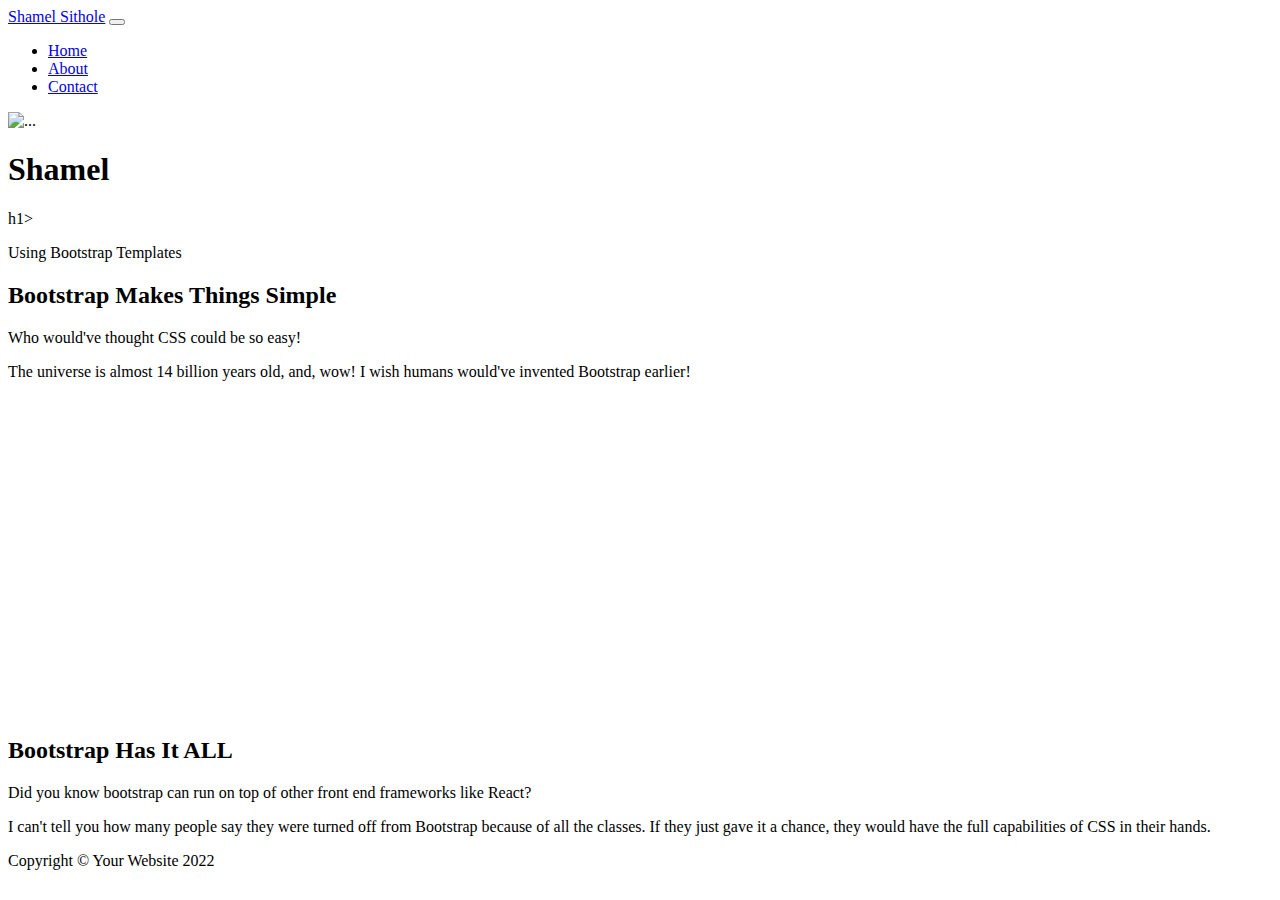
==== index.html @ 9f3e5111 "Added  name" ====
<!DOCTYPE html>
<html lang="en">
    <head>
        <meta charset="utf-8" />
        <meta name="viewport" content="width=device-width, initial-scale=1, shrink-to-fit=no" />
        <meta name="description" content="" />
        <meta name="author" content="" />
        <title>The Bootstrap Actvity</title>
        <!-- Favicon-->
        <link rel="icon" type="image/x-icon" href="assets/favicon.ico" />

        
        
    </head>
    <body>
        <!-- Responsive navbar-->
        <nav class="navbar navbar-expand-lg navbar-dark bg-dark">
            <div class="container">
                <a class="navbar-brand" href="#!">Shamel Sithole</a>
                <button class="navbar-toggler" type="button" data-bs-toggle="collapse" data-bs-target="#navbarSupportedContent" aria-controls="navbarSupportedContent" aria-expanded="false" aria-label="Toggle navigation"><span class="navbar-toggler-icon"></span></button>
                <div class="collapse navbar-collapse" id="navbarSupportedContent">
                    <ul class="navbar-nav ms-auto mb-2 mb-lg-0">
                        <li class="nav-item"><a class="nav-link active" aria-current="page" href="#!">Home</a></li>
                        <li class="nav-item"><a class="nav-link" href="#!">About</a></li>
                        <li class="nav-item"><a class="nav-link" href="#!">Contact</a></li>
                    </ul>
                </div>
            </div>
        </nav>
        <!-- Header - set the background image for the header in the line below-->
        <header class="py-1 bg-image-full" style="background-image: url('https://t4.ftcdn.net/jpg/03/61/82/93/360_F_361829357_WuN8yt1I8PEYSnx8P6IvfYLlRZZWW2ts.jpg')">
            <div class="text-center my-1">
                <img class="img-fluid rounded-circle mb-4" src="https://newmediarockstars.com/wp-content/uploads/2014/07/femcat.png" alt="..." />
                <h1 class="text-white fs-3 fw-bolder">Shamel</h1>h1>
                <p class="text-white-50 mb-0">Using Bootstrap Templates</p>
            </div>
        </header>
        <!-- Content section-->
        <section class="py-5">
            <div class="container my-5">
                <div class="row justify-content-center">
                    <div class="col-lg-6">
                        <h2>Bootstrap Makes Things Simple</h2>
                        <p class="lead">Who would've thought CSS could be so easy!</p>
                        <p class="mb-0">The universe is almost 14 billion years old, and, wow! I wish humans would've invented Bootstrap earlier! </p>
                    </div>
                </div>
            </div>
        </section>
        <!-- Image element - set the background image for the header in the line below-->
        <div class="py-1 bg-image-full" style="background-image: url('https://t4.ftcdn.net/jpg/03/61/82/93/360_F_361829336_GWe1wR8L92MnIKcCIyrwaZQp0rG36XJC.jpg')">
            <!-- Put anything you want here! The spacer below with inline CSS is just for demo purposes!-->
            <div style="height: 20rem"></div>
        </div>
        <!-- Content section-->
        <section class="py-5">
            <div class="container my-5">
                <div class="row justify-content-center">
                    <div class="col-lg-6">
                        <h2>Bootstrap Has It ALL</h2>
                        <p class="lead">Did you know bootstrap can run on top of other front end frameworks like React?</p>
                        <p class="mb-0">I can't tell you how many people say they were turned off from Bootstrap because of all the classes. If they just gave it a chance, they would have the full capabilities of CSS in their hands.</p>
                    </div>
                </div>
            </div>
        </section>
        <!-- Footer-->
        <footer class="py-5 bg-dark">
            <div class="container"><p class="m-0 text-center text-white">Copyright &copy; Your Website 2022</p></div>
        </footer>
    </body>
</html>
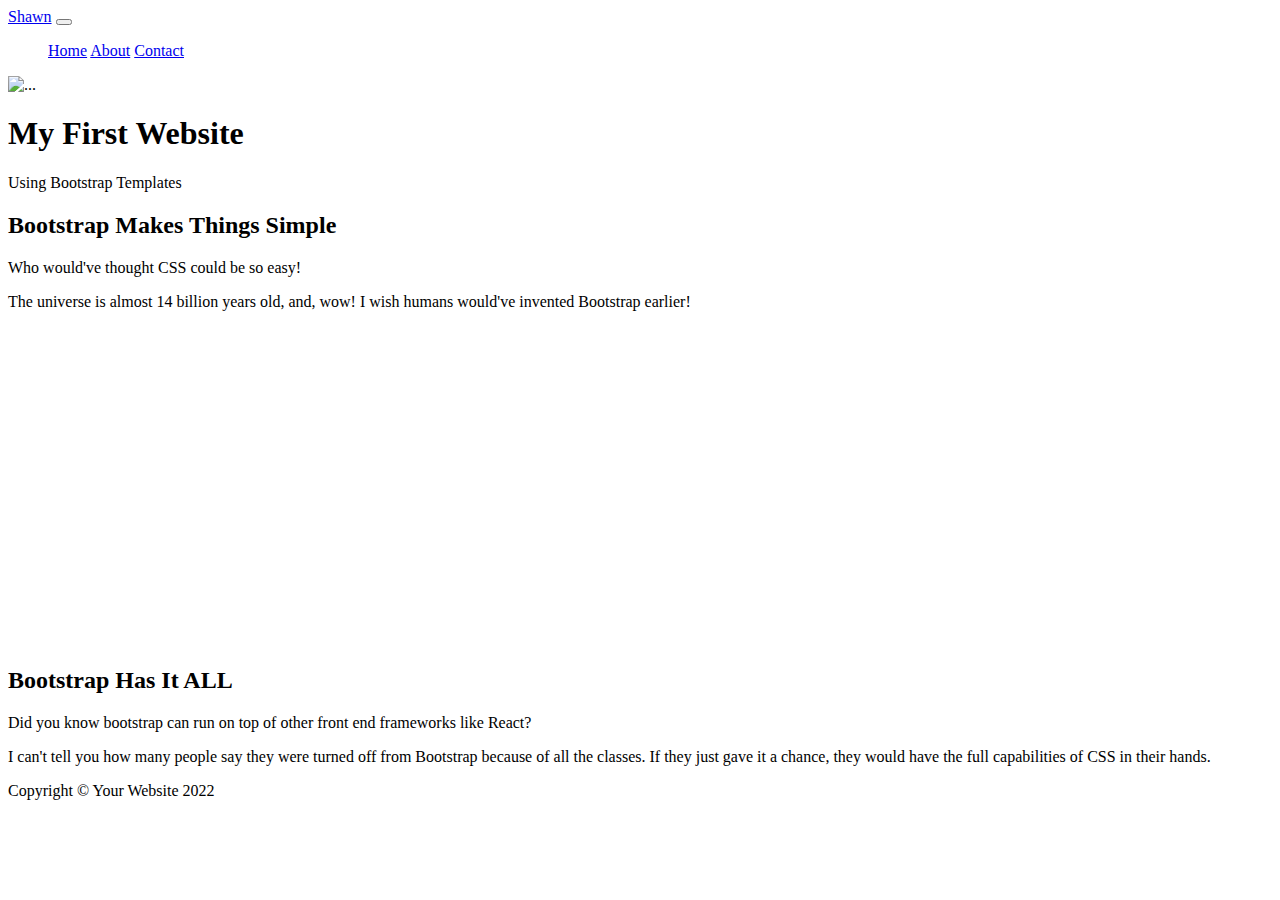
==== commit 0e9d044d: "Merge 7238126fb08ff7ac8e4a27621f8d7fddacebcd3e into 697f25ef3c11fe70eec004aa4b82893cf864a56f" ====
--- a/index.html
+++ b/index.html
@@ -5,10 +5,11 @@
         <meta name="viewport" content="width=device-width, initial-scale=1, shrink-to-fit=no" />
         <meta name="description" content="" />
         <meta name="author" content="" />
-        <title>The Bootstrap Actvity</title>
+        <title>A Bootstrap Website</title>
         <!-- Favicon-->
         <link rel="icon" type="image/x-icon" href="assets/favicon.ico" />
-
+        <link href="https://cdn.jsdelivr.net/npm/bootstrap@5.2.2/dist/css/bootstrap.min.css" rel="stylesheet" integrity="sha384-Zenh87qX5JnK2Jl0vWa8Ck2rdkQ2Bzep5IDxbcnCeuOxjzrPF/et3URy9Bv1WTRi" crossorigin="anonymous">
+  </head>
         
         
     </head>
@@ -16,13 +17,13 @@
         <!-- Responsive navbar-->
         <nav class="navbar navbar-expand-lg navbar-dark bg-dark">
             <div class="container">
-                <a class="navbar-brand" href="#!">Shamel Sithole</a>
+                <a class="navbar-brand" href="#!">Shawn</a>
                 <button class="navbar-toggler" type="button" data-bs-toggle="collapse" data-bs-target="#navbarSupportedContent" aria-controls="navbarSupportedContent" aria-expanded="false" aria-label="Toggle navigation"><span class="navbar-toggler-icon"></span></button>
                 <div class="collapse navbar-collapse" id="navbarSupportedContent">
                     <ul class="navbar-nav ms-auto mb-2 mb-lg-0">
-                        <li class="nav-item"><a class="nav-link active" aria-current="page" href="#!">Home</a></li>
-                        <li class="nav-item"><a class="nav-link" href="#!">About</a></li>
-                        <li class="nav-item"><a class="nav-link" href="#!">Contact</a></li>
+                        <a class="nav-link active" aria-current="page" href="#!">Home</a>
+                        <a class="nav-link" href="#!">About</a>
+                        <a class="nav-link" href="#!">Contact</a>
                     </ul>
                 </div>
             </div>
@@ -31,7 +32,7 @@
         <header class="py-1 bg-image-full" style="background-image: url('https://t4.ftcdn.net/jpg/03/61/82/93/360_F_361829357_WuN8yt1I8PEYSnx8P6IvfYLlRZZWW2ts.jpg')">
             <div class="text-center my-1">
                 <img class="img-fluid rounded-circle mb-4" src="https://newmediarockstars.com/wp-content/uploads/2014/07/femcat.png" alt="..." />
-                <h1 class="text-white fs-3 fw-bolder">Shamel</h1>h1>
+                <h1 class="text-white fs-3 fw-bolder">My First Website</h1>
                 <p class="text-white-50 mb-0">Using Bootstrap Templates</p>
             </div>
         </header>
@@ -68,5 +69,6 @@
         <footer class="py-5 bg-dark">
             <div class="container"><p class="m-0 text-center text-white">Copyright &copy; Your Website 2022</p></div>
         </footer>
+        <script src="https://cdn.jsdelivr.net/npm/bootstrap@5.2.2/dist/js/bootstrap.bundle.min.js" integrity="sha384-OERcA2EqjJCMA+/3y+gxIOqMEjwtxJY7qPCqsdltbNJuaOe923+mo//f6V8Qbsw3" crossorigin="anonymous"></script>
     </body>
 </html>
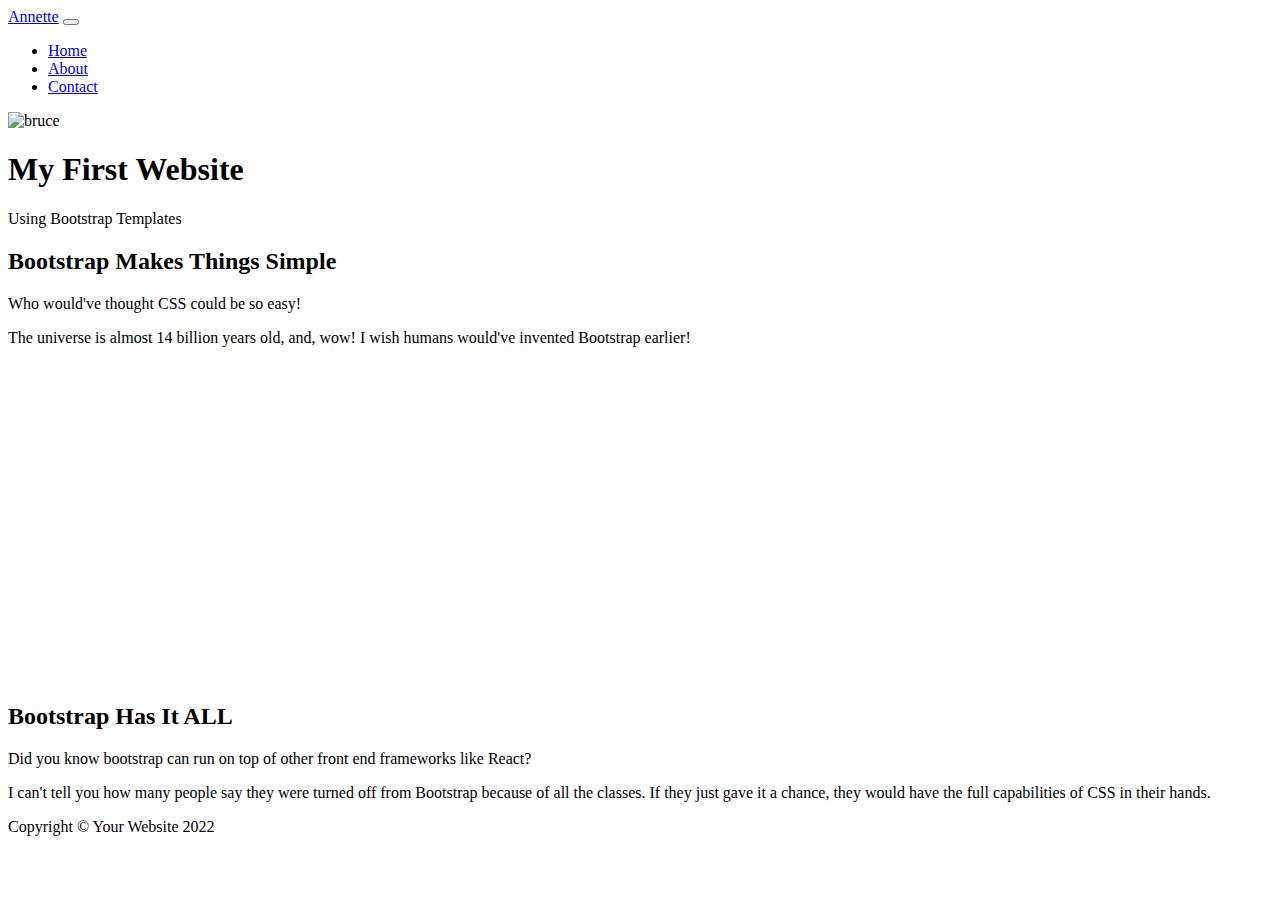
==== commit b5cb9e49: "add pic & name to nav" ====
--- a/index.html
+++ b/index.html
@@ -8,22 +8,20 @@
         <title>A Bootstrap Website</title>
         <!-- Favicon-->
         <link rel="icon" type="image/x-icon" href="assets/favicon.ico" />
-        <link href="https://cdn.jsdelivr.net/npm/bootstrap@5.2.2/dist/css/bootstrap.min.css" rel="stylesheet" integrity="sha384-Zenh87qX5JnK2Jl0vWa8Ck2rdkQ2Bzep5IDxbcnCeuOxjzrPF/et3URy9Bv1WTRi" crossorigin="anonymous">
-  </head>
-        
-        
+<!-- CSS only --><link rel="stylesheet" href="./assets/css/style.css">
+<link href="https://cdn.jsdelivr.net/npm/bootstrap@5.2.2/dist/css/bootstrap.min.css" rel="stylesheet" integrity="sha384-Zenh87qX5JnK2Jl0vWa8Ck2rdkQ2Bzep5IDxbcnCeuOxjzrPF/et3URy9Bv1WTRi" crossorigin="anonymous">
     </head>
     <body>
         <!-- Responsive navbar-->
         <nav class="navbar navbar-expand-lg navbar-dark bg-dark">
             <div class="container">
-                <a class="navbar-brand" href="#!">Shawn</a>
+                <a class="navbar-brand" href="#!">Annette</a>
                 <button class="navbar-toggler" type="button" data-bs-toggle="collapse" data-bs-target="#navbarSupportedContent" aria-controls="navbarSupportedContent" aria-expanded="false" aria-label="Toggle navigation"><span class="navbar-toggler-icon"></span></button>
                 <div class="collapse navbar-collapse" id="navbarSupportedContent">
                     <ul class="navbar-nav ms-auto mb-2 mb-lg-0">
-                        <a class="nav-link active" aria-current="page" href="#!">Home</a>
-                        <a class="nav-link" href="#!">About</a>
-                        <a class="nav-link" href="#!">Contact</a>
+                        <li class="nav-item"><a class="nav-link active" aria-current="page" href="#!">Home</a></li>
+                        <li class="nav-item"><a class="nav-link" href="#!">About</a></li>
+                        <li class="nav-item"><a class="nav-link" href="#!">Contact</a></li>
                     </ul>
                 </div>
             </div>
@@ -31,7 +29,7 @@
         <!-- Header - set the background image for the header in the line below-->
         <header class="py-1 bg-image-full" style="background-image: url('https://t4.ftcdn.net/jpg/03/61/82/93/360_F_361829357_WuN8yt1I8PEYSnx8P6IvfYLlRZZWW2ts.jpg')">
             <div class="text-center my-1">
-                <img class="img-fluid rounded-circle mb-4" src="https://newmediarockstars.com/wp-content/uploads/2014/07/femcat.png" alt="..." />
+                <img class="rounded-circle" src="https://scontent.fagc1-2.fna.fbcdn.net/v/t39.30808-6/280127415_10223375795315657_8164694725633902579_n.jpg?_nc_cat=111&ccb=1-7&_nc_sid=8bfeb9&_nc_ohc=5TXzLeMyj6IAX_dCwsq&_nc_oc=AQmojORJODV7deAu5oh1OqIY_96N7wzBGyem15uolil96PFdf9S2V3trB-ljXpAyDD3IoMl3TqRF10QHpkhQIvjj&_nc_ht=scontent.fagc1-2.fna&oh=00_AfDywTPWguyIW3RTIY_HlooRoG24hSaXsiEeuE6YEEC9Xg&oe=636388D2" alt="bruce" />
                 <h1 class="text-white fs-3 fw-bolder">My First Website</h1>
                 <p class="text-white-50 mb-0">Using Bootstrap Templates</p>
             </div>
--- a/assets/css/style.css
+++ b/assets/css/style.css
@@ -0,0 +1,6 @@
+.rounded-circle {
+    
+    max-width: 200px;!important
+    max-Height: 200px !important
+    height: auto; !important
+    /*wait why is this empty? */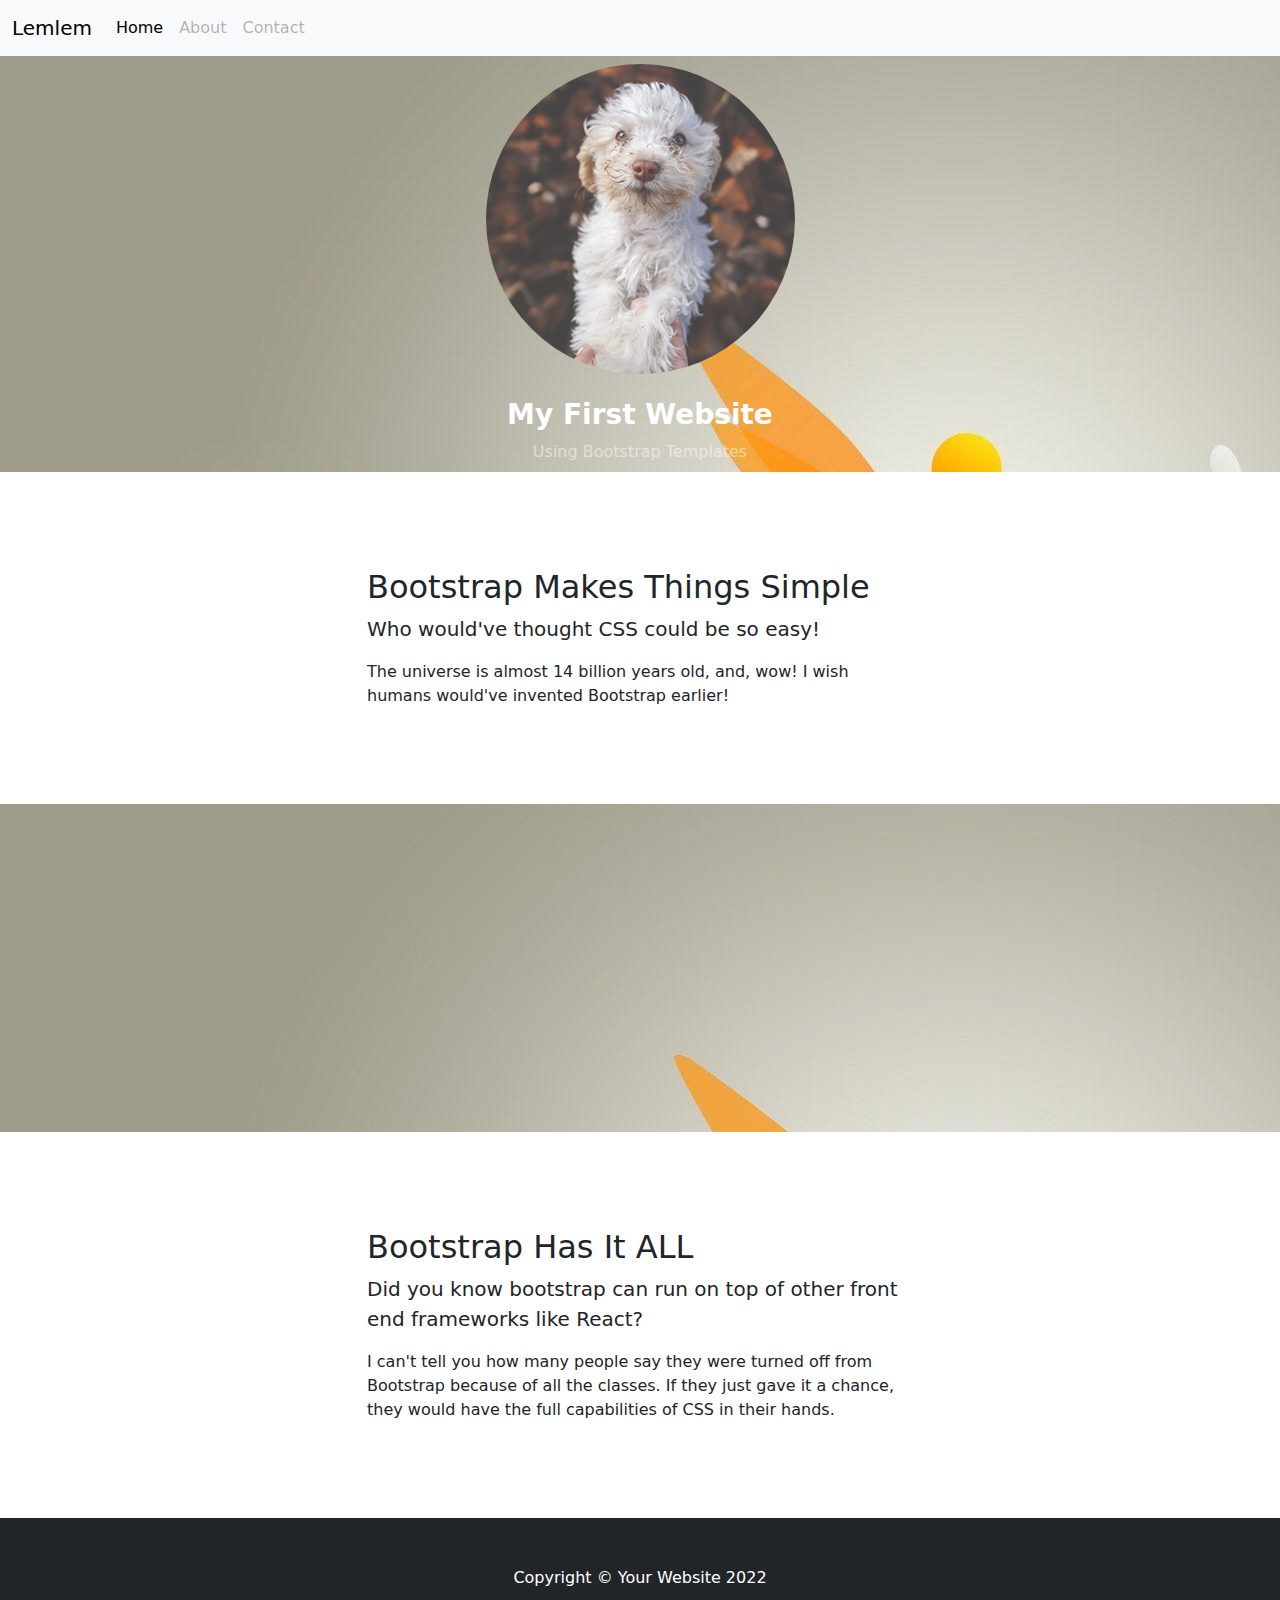
==== commit cc82765a: "changed the backround image" ====
--- a/index.html
+++ b/index.html
@@ -8,28 +8,32 @@
         <title>A Bootstrap Website</title>
         <!-- Favicon-->
         <link rel="icon" type="image/x-icon" href="assets/favicon.ico" />
-<!-- CSS only --><link rel="stylesheet" href="./assets/css/style.css">
-<link href="https://cdn.jsdelivr.net/npm/bootstrap@5.2.2/dist/css/bootstrap.min.css" rel="stylesheet" integrity="sha384-Zenh87qX5JnK2Jl0vWa8Ck2rdkQ2Bzep5IDxbcnCeuOxjzrPF/et3URy9Bv1WTRi" crossorigin="anonymous">
+<link rel="stylesheet" href="./assets/css/style.css">
+        <link rel="stylesheet" href="https://cdn.jsdelivr.net/npm/bootstrap@5.3.0-alpha3/dist/css/bootstrap.min.css">
+        
     </head>
     <body>
         <!-- Responsive navbar-->
-        <nav class="navbar navbar-expand-lg navbar-dark bg-dark">
-            <div class="container">
-                <a class="navbar-brand" href="#!">Annette</a>
-                <button class="navbar-toggler" type="button" data-bs-toggle="collapse" data-bs-target="#navbarSupportedContent" aria-controls="navbarSupportedContent" aria-expanded="false" aria-label="Toggle navigation"><span class="navbar-toggler-icon"></span></button>
-                <div class="collapse navbar-collapse" id="navbarSupportedContent">
-                    <ul class="navbar-nav ms-auto mb-2 mb-lg-0">
-                        <li class="nav-item"><a class="nav-link active" aria-current="page" href="#!">Home</a></li>
-                        <li class="nav-item"><a class="nav-link" href="#!">About</a></li>
-                        <li class="nav-item"><a class="nav-link" href="#!">Contact</a></li>
-                    </ul>
-                </div>
-            </div>
-        </nav>
+ <nav class="navbar navbar-expand-lg bg-body-tertiary">
+  <div class="container-fluid">
+    <a class="navbar-brand disabled">Lemlem</a>
+    <button class="navbar-toggler" type="button" data-bs-toggle="collapse" data-bs-target="#navbarNavAltMarkup" aria-controls="navbarNavAltMarkup" aria-expanded="false" aria-label="Toggle navigation">
+      <span class="navbar-toggler-icon"></span>
+    </button>
+    <div class="collapse navbar-collapse" id="navbarNavAltMarkup">
+      <div class="navbar-nav">
+        <a class="nav-link active" aria-current="page disabled">Home</a>
+         <a class="nav-link disabled">About</a>
+        <a class="nav-link disabled">Contact</a>
+    
+      </div>
+    </div>
+  </div>
+</nav>
         <!-- Header - set the background image for the header in the line below-->
-        <header class="py-1 bg-image-full" style="background-image: url('https://t4.ftcdn.net/jpg/03/61/82/93/360_F_361829357_WuN8yt1I8PEYSnx8P6IvfYLlRZZWW2ts.jpg')">
+        <header class="py-1 bg-image-full" style="background-image: url('./assets/images/wp2141436.jpeg')">
             <div class="text-center my-1">
-                <img class="rounded-circle" src="https://scontent.fagc1-2.fna.fbcdn.net/v/t39.30808-6/280127415_10223375795315657_8164694725633902579_n.jpg?_nc_cat=111&ccb=1-7&_nc_sid=8bfeb9&_nc_ohc=5TXzLeMyj6IAX_dCwsq&_nc_oc=AQmojORJODV7deAu5oh1OqIY_96N7wzBGyem15uolil96PFdf9S2V3trB-ljXpAyDD3IoMl3TqRF10QHpkhQIvjj&_nc_ht=scontent.fagc1-2.fna&oh=00_AfDywTPWguyIW3RTIY_HlooRoG24hSaXsiEeuE6YEEC9Xg&oe=636388D2" alt="bruce" />
+                <img class="img-fluid rounded-circle mb-4" src="./assets/images/puppy-1.jpg" alt="dog"  />
                 <h1 class="text-white fs-3 fw-bolder">My First Website</h1>
                 <p class="text-white-50 mb-0">Using Bootstrap Templates</p>
             </div>
@@ -47,7 +51,7 @@
             </div>
         </section>
         <!-- Image element - set the background image for the header in the line below-->
-        <div class="py-1 bg-image-full" style="background-image: url('https://t4.ftcdn.net/jpg/03/61/82/93/360_F_361829336_GWe1wR8L92MnIKcCIyrwaZQp0rG36XJC.jpg')">
+        <div class="py-1 bg-image-full" style="background-image: url('./assets/images/wp2141436.jpeg')">
             <!-- Put anything you want here! The spacer below with inline CSS is just for demo purposes!-->
             <div style="height: 20rem"></div>
         </div>
@@ -67,6 +71,5 @@
         <footer class="py-5 bg-dark">
             <div class="container"><p class="m-0 text-center text-white">Copyright &copy; Your Website 2022</p></div>
         </footer>
-        <script src="https://cdn.jsdelivr.net/npm/bootstrap@5.2.2/dist/js/bootstrap.bundle.min.js" integrity="sha384-OERcA2EqjJCMA+/3y+gxIOqMEjwtxJY7qPCqsdltbNJuaOe923+mo//f6V8Qbsw3" crossorigin="anonymous"></script>
     </body>
 </html>
--- a/assets/css/style.css
+++ b/assets/css/style.css
@@ -1,6 +1 @@
-.rounded-circle {
-    
-    max-width: 200px;!important
-    max-Height: 200px !important
-    height: auto; !important
-    /*wait why is this empty? */+/*wait why is this empty? */
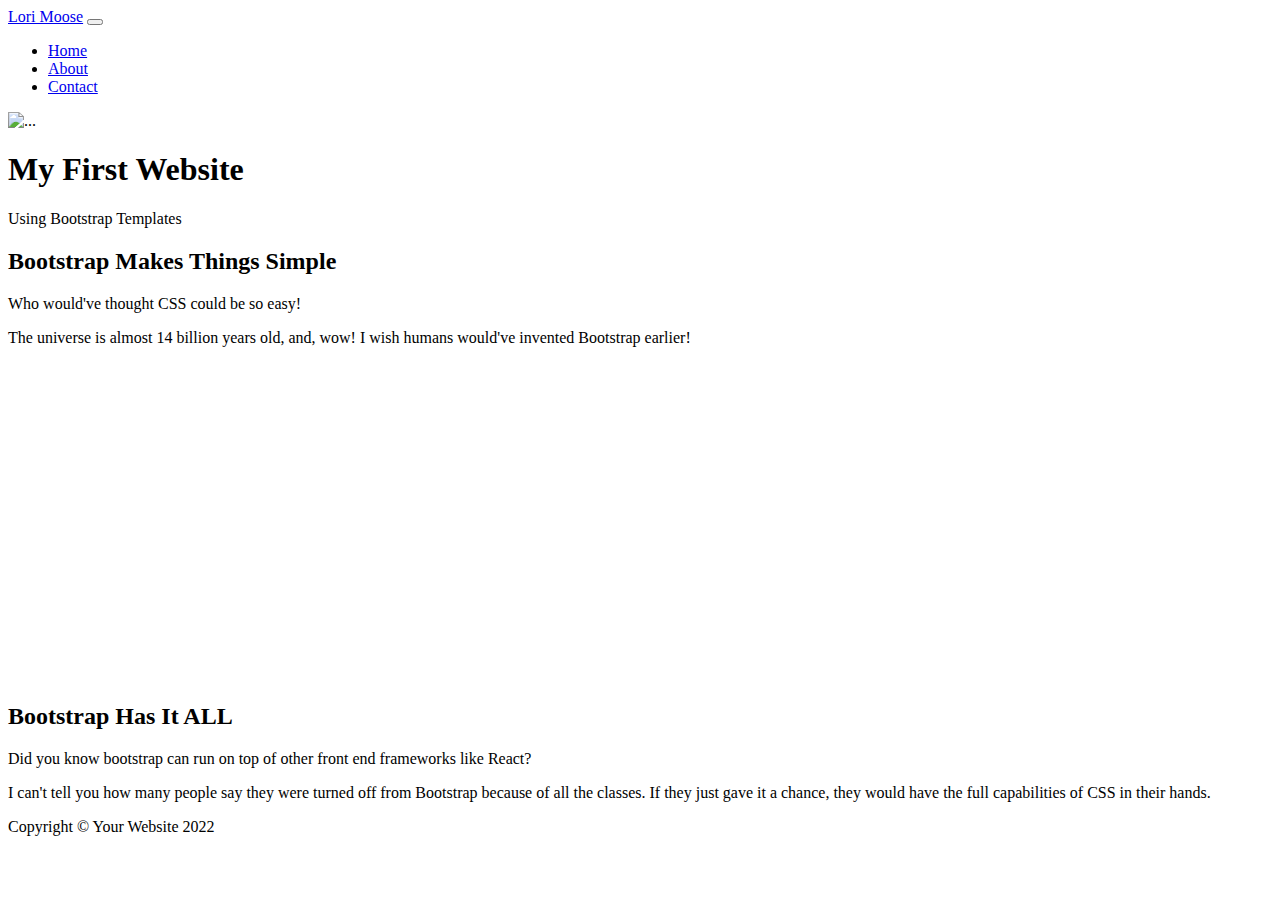
==== commit 2987ff40: "changed images" ====
--- a/index.html
+++ b/index.html
@@ -1,75 +1,90 @@
 <!DOCTYPE html>
 <html lang="en">
-    <head>
-        <meta charset="utf-8" />
-        <meta name="viewport" content="width=device-width, initial-scale=1, shrink-to-fit=no" />
-        <meta name="description" content="" />
-        <meta name="author" content="" />
-        <title>A Bootstrap Website</title>
-        <!-- Favicon-->
-        <link rel="icon" type="image/x-icon" href="assets/favicon.ico" />
-<link rel="stylesheet" href="./assets/css/style.css">
-        <link rel="stylesheet" href="https://cdn.jsdelivr.net/npm/bootstrap@5.3.0-alpha3/dist/css/bootstrap.min.css">
-        
-    </head>
-    <body>
-        <!-- Responsive navbar-->
- <nav class="navbar navbar-expand-lg bg-body-tertiary">
-  <div class="container-fluid">
-    <a class="navbar-brand disabled">Lemlem</a>
-    <button class="navbar-toggler" type="button" data-bs-toggle="collapse" data-bs-target="#navbarNavAltMarkup" aria-controls="navbarNavAltMarkup" aria-expanded="false" aria-label="Toggle navigation">
-      <span class="navbar-toggler-icon"></span>
-    </button>
-    <div class="collapse navbar-collapse" id="navbarNavAltMarkup">
-      <div class="navbar-nav">
-        <a class="nav-link active" aria-current="page disabled">Home</a>
-         <a class="nav-link disabled">About</a>
-        <a class="nav-link disabled">Contact</a>
-    
-      </div>
-    </div>
-  </div>
-</nav>
-        <!-- Header - set the background image for the header in the line below-->
-        <header class="py-1 bg-image-full" style="background-image: url('./assets/images/wp2141436.jpeg')">
-            <div class="text-center my-1">
-                <img class="img-fluid rounded-circle mb-4" src="./assets/images/puppy-1.jpg" alt="dog"  />
-                <h1 class="text-white fs-3 fw-bolder">My First Website</h1>
-                <p class="text-white-50 mb-0">Using Bootstrap Templates</p>
+
+<head>
+    <meta charset="utf-8" />
+    <meta name="viewport" content="width=device-width, initial-scale=1, shrink-to-fit=no" />
+    <meta name="description" content="" />
+    <meta name="author" content="" />
+    <link href="https://cdn.jsdelivr.net/npm/bootstrap@5.3.0-alpha3/dist/css/bootstrap.min.css" rel="stylesheet"
+        integrity="sha384-KK94CHFLLe+nY2dmCWGMq91rCGa5gtU4mk92HdvYe+M/SXH301p5ILy+dN9+nJOZ" crossorigin="anonymous">
+    <title>A Bootstrap Website</title>
+    <!-- Favicon-->
+    <link rel="icon" type="image/x-icon" href="assets/favicon.ico" />
+
+
+
+</head>
+
+<body>
+    <!-- Responsive navbar-->
+    <nav class="navbar navbar-expand-lg navbar-dark bg-dark">
+        <div class="container">
+            <a class="navbar-brand" href="#!">Lori Moose</a>
+            <button class="navbar-toggler" type="button" data-bs-toggle="collapse"
+                data-bs-target="#navbarSupportedContent" aria-controls="navbarSupportedContent" aria-expanded="false"
+                aria-label="Toggle navigation"><span class="navbar-toggler-icon"></span></button>
+            <div class="collapse navbar-collapse" id="navbarSupportedContent">
+                <ul class="navbar-nav ms-auto mb-2 mb-lg-0">
+                    <li class="nav-item"><a class="nav-link active" aria-current="page" href="#!">Home</a></li>
+                    <li class="nav-item"><a class="nav-link" href="#!">About</a></li>
+                    <li class="nav-item"><a class="nav-link" href="#!">Contact</a></li>
+                </ul>
             </div>
-        </header>
-        <!-- Content section-->
-        <section class="py-5">
-            <div class="container my-5">
-                <div class="row justify-content-center">
-                    <div class="col-lg-6">
-                        <h2>Bootstrap Makes Things Simple</h2>
-                        <p class="lead">Who would've thought CSS could be so easy!</p>
-                        <p class="mb-0">The universe is almost 14 billion years old, and, wow! I wish humans would've invented Bootstrap earlier! </p>
-                    </div>
+        </div>
+    </nav>
+    <!-- Header - set the background image for the header in the line below-->
+    <header class="py-1 bg-image-full"
+        style="background-image: url('https://images.unsplash.com/photo-1459478309853-2c33a60058e7?ixlib=rb-4.0.3&ixid=MnwxMjA3fDB8MHxwaG90by1wYWdlfHx8fGVufDB8fHx8&auto=format&fit=crop&w=1740&q=80')">
+        <div class="text-center my-1">
+            <img class="img-fluid rounded-circle mb-4"
+                src="https://www.miffy.com/assets/img/icons/og-image-200x200.png" alt="..." />
+            <h1 class="text-white fs-3 fw-bolder">My First Website</h1>
+            <p class="text-white-50 mb-0">Using Bootstrap Templates</p>
+        </div>
+    </header>
+    <!-- Content section-->
+    <section class="py-5">
+        <div class="container my-5">
+            <div class="row justify-content-center">
+                <div class="col-lg-6">
+                    <h2>Bootstrap Makes Things Simple</h2>
+                    <p class="lead">Who would've thought CSS could be so easy!</p>
+                    <p class="mb-0">The universe is almost 14 billion years old, and, wow! I wish humans would've
+                        invented Bootstrap earlier! </p>
                 </div>
             </div>
-        </section>
-        <!-- Image element - set the background image for the header in the line below-->
-        <div class="py-1 bg-image-full" style="background-image: url('./assets/images/wp2141436.jpeg')">
-            <!-- Put anything you want here! The spacer below with inline CSS is just for demo purposes!-->
-            <div style="height: 20rem"></div>
         </div>
-        <!-- Content section-->
-        <section class="py-5">
-            <div class="container my-5">
-                <div class="row justify-content-center">
-                    <div class="col-lg-6">
-                        <h2>Bootstrap Has It ALL</h2>
-                        <p class="lead">Did you know bootstrap can run on top of other front end frameworks like React?</p>
-                        <p class="mb-0">I can't tell you how many people say they were turned off from Bootstrap because of all the classes. If they just gave it a chance, they would have the full capabilities of CSS in their hands.</p>
-                    </div>
+    </section>
+    <!-- Image element - set the background image for the header in the line below-->
+    <div class="py-1 bg-image-full"
+        style="background-image: url('https://images.unsplash.com/photo-1515261439133-0f6cfb098e04?ixlib=rb-4.0.3&ixid=MnwxMjA3fDB8MHxwaG90by1wYWdlfHx8fGVufDB8fHx8&auto=format&fit=crop&w=1740&q=80')">
+        <!-- Put anything you want here! The spacer below with inline CSS is just for demo purposes!-->
+        <div style="height: 20rem"></div>
+    </div>
+    <!-- Content section-->
+    <section class="py-5">
+        <div class="container my-5">
+            <div class="row justify-content-center">
+                <div class="col-lg-6">
+                    <h2>Bootstrap Has It ALL</h2>
+                    <p class="lead">Did you know bootstrap can run on top of other front end frameworks like React?</p>
+                    <p class="mb-0">I can't tell you how many people say they were turned off from Bootstrap because of
+                        all the classes. If they just gave it a chance, they would have the full capabilities of CSS in
+                        their hands.</p>
                 </div>
             </div>
-        </section>
-        <!-- Footer-->
-        <footer class="py-5 bg-dark">
-            <div class="container"><p class="m-0 text-center text-white">Copyright &copy; Your Website 2022</p></div>
-        </footer>
-    </body>
-</html>
+        </div>
+    </section>
+    <!-- Footer-->
+    <footer class="py-5 bg-dark">
+        <div class="container">
+            <p class="m-0 text-center text-white">Copyright &copy; Your Website 2022</p>
+        </div>
+    </footer>
+    <script src="https://cdn.jsdelivr.net/npm/bootstrap@5.3.0-alpha3/dist/js/bootstrap.bundle.min.js"
+        integrity="sha384-ENjdO4Dr2bkBIFxQpeoTz1HIcje39Wm4jDKdf19U8gI4ddQ3GYNS7NTKfAdVQSZe"
+        crossorigin="anonymous"></script>
+</body>
+
+</html>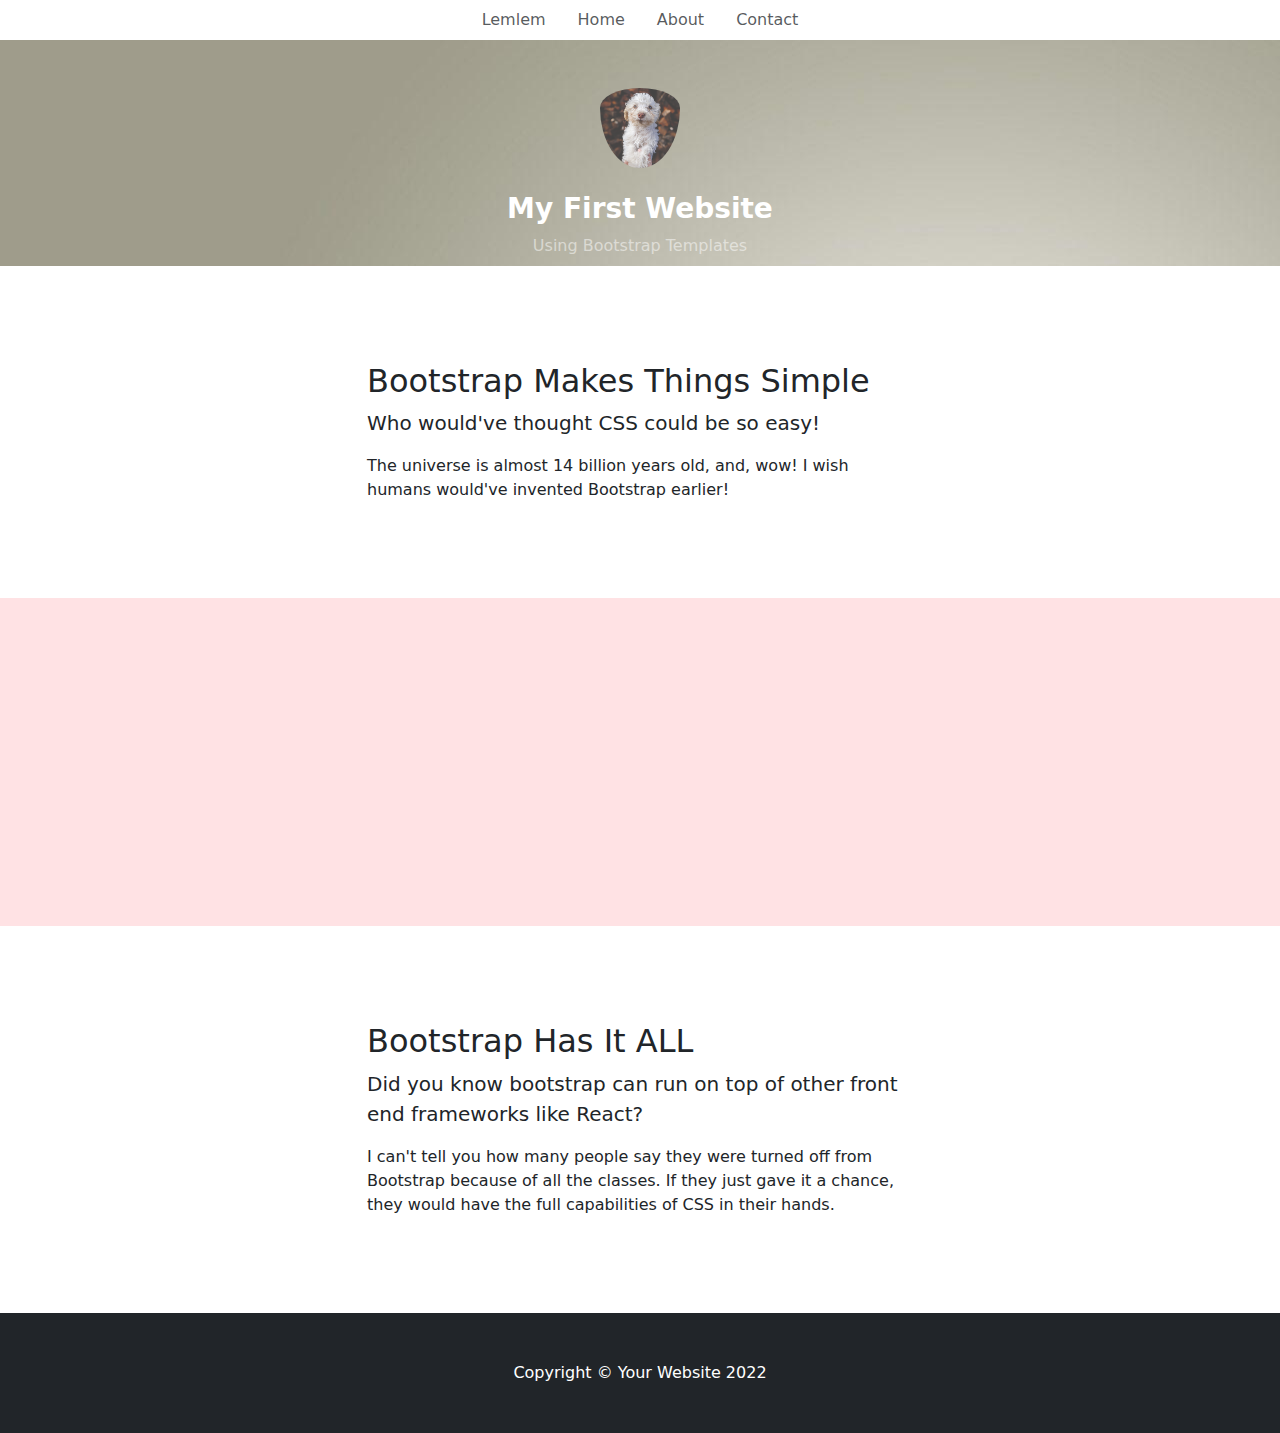
==== commit 884fb9b3: "Merge 07f47dffa446ffc46b8c04878607d5d91a8074b7 into 697f25ef3c11fe70eec004aa4b82893cf864a56f" ====
--- a/index.html
+++ b/index.html
@@ -1,90 +1,78 @@
 <!DOCTYPE html>
 <html lang="en">
+    <head>
+        <meta charset="utf-8" />
+        <meta name="viewport" content="width=device-width, initial-scale=1, shrink-to-fit=no" />
+        <meta name="description" content="" />
+        <meta name="author" content="" />
+        <title>A Bootstrap Website</title>
+        <!-- Favicon-->
+        <link rel="icon" type="image/x-icon" href="assets/favicon.ico" />
 
-<head>
-    <meta charset="utf-8" />
-    <meta name="viewport" content="width=device-width, initial-scale=1, shrink-to-fit=no" />
-    <meta name="description" content="" />
-    <meta name="author" content="" />
-    <link href="https://cdn.jsdelivr.net/npm/bootstrap@5.3.0-alpha3/dist/css/bootstrap.min.css" rel="stylesheet"
-        integrity="sha384-KK94CHFLLe+nY2dmCWGMq91rCGa5gtU4mk92HdvYe+M/SXH301p5ILy+dN9+nJOZ" crossorigin="anonymous">
-    <title>A Bootstrap Website</title>
-    <!-- Favicon-->
-    <link rel="icon" type="image/x-icon" href="assets/favicon.ico" />
-
-
-
-</head>
-
-<body>
-    <!-- Responsive navbar-->
-    <nav class="navbar navbar-expand-lg navbar-dark bg-dark">
-        <div class="container">
-            <a class="navbar-brand" href="#!">Lori Moose</a>
-            <button class="navbar-toggler" type="button" data-bs-toggle="collapse"
-                data-bs-target="#navbarSupportedContent" aria-controls="navbarSupportedContent" aria-expanded="false"
-                aria-label="Toggle navigation"><span class="navbar-toggler-icon"></span></button>
-            <div class="collapse navbar-collapse" id="navbarSupportedContent">
-                <ul class="navbar-nav ms-auto mb-2 mb-lg-0">
-                    <li class="nav-item"><a class="nav-link active" aria-current="page" href="#!">Home</a></li>
-                    <li class="nav-item"><a class="nav-link" href="#!">About</a></li>
-                    <li class="nav-item"><a class="nav-link" href="#!">Contact</a></li>
-                </ul>
+        <link rel="stylesheet" href="https://cdn.jsdelivr.net/npm/bootstrap@5.3.0-alpha3/dist/css/bootstrap.min.css">
+        <link rel="stylesheet" href="./assets/css/style.css">
+    </head>
+    <body>
+        <!-- Responsive navbar-->
+<ul class="nav justify-content-center">
+  <li class="nav-item">
+    <a class="nav-link disabled" aria-current="page disabled">Lemlem</a>
+  </li>
+  <li class="nav-item">
+    <a class="nav-link disabled">Home</a>
+  </li>
+  <li class="nav-item">
+    <a class="nav-link disabled">About</a>
+  </li>
+  <li class="nav-item">
+    <a class="nav-link disabled">Contact</a>
+  </li>
+</ul>
+    
+      </div>
+    </div>
+  </div>
+</nav>
+        <!-- Header - set the background image for the header in the line below-->
+        <header class="py-1 bg-image-full" style="background-image: url('./assets/images/wp2141436.jpeg')">
+            <div class="text-center my-1">
+                <img class="img-fluid rounded-circle mb-4 dog"  src="./assets/images/puppy-1.jpg" alt="dog"  />
+                <h1 class="text-white fs-3 fw-bolder">My First Website</h1>
+                <p class="text-white-50 mb-0">Using Bootstrap Templates</p>
             </div>
-        </div>
-    </nav>
-    <!-- Header - set the background image for the header in the line below-->
-    <header class="py-1 bg-image-full"
-        style="background-image: url('https://images.unsplash.com/photo-1459478309853-2c33a60058e7?ixlib=rb-4.0.3&ixid=MnwxMjA3fDB8MHxwaG90by1wYWdlfHx8fGVufDB8fHx8&auto=format&fit=crop&w=1740&q=80')">
-        <div class="text-center my-1">
-            <img class="img-fluid rounded-circle mb-4"
-                src="https://www.miffy.com/assets/img/icons/og-image-200x200.png" alt="..." />
-            <h1 class="text-white fs-3 fw-bolder">My First Website</h1>
-            <p class="text-white-50 mb-0">Using Bootstrap Templates</p>
-        </div>
-    </header>
-    <!-- Content section-->
-    <section class="py-5">
-        <div class="container my-5">
-            <div class="row justify-content-center">
-                <div class="col-lg-6">
-                    <h2>Bootstrap Makes Things Simple</h2>
-                    <p class="lead">Who would've thought CSS could be so easy!</p>
-                    <p class="mb-0">The universe is almost 14 billion years old, and, wow! I wish humans would've
-                        invented Bootstrap earlier! </p>
+        </header>
+        <!-- Content section-->
+        <section class="py-5">
+            <div class="container my-5">
+                <div class="row justify-content-center">
+                    <div class="col-lg-6">
+                        <h2>Bootstrap Makes Things Simple</h2>
+                        <p class="lead">Who would've thought CSS could be so easy!</p>
+                        <p class="mb-0">The universe is almost 14 billion years old, and, wow! I wish humans would've invented Bootstrap earlier! </p>
+                    </div>
                 </div>
             </div>
+        </section>
+        <!-- Image element - set the background image for the header in the line below-->
+        <div class="py-1 bg-image-full" style="background-image: url('./assets/images/kawaii-unicorn-3840x2160-10605.png')">
+            <!-- Put anything you want here! The spacer below with inline CSS is just for demo purposes!-->
+            <div style="height: 20rem"></div>
         </div>
-    </section>
-    <!-- Image element - set the background image for the header in the line below-->
-    <div class="py-1 bg-image-full"
-        style="background-image: url('https://images.unsplash.com/photo-1515261439133-0f6cfb098e04?ixlib=rb-4.0.3&ixid=MnwxMjA3fDB8MHxwaG90by1wYWdlfHx8fGVufDB8fHx8&auto=format&fit=crop&w=1740&q=80')">
-        <!-- Put anything you want here! The spacer below with inline CSS is just for demo purposes!-->
-        <div style="height: 20rem"></div>
-    </div>
-    <!-- Content section-->
-    <section class="py-5">
-        <div class="container my-5">
-            <div class="row justify-content-center">
-                <div class="col-lg-6">
-                    <h2>Bootstrap Has It ALL</h2>
-                    <p class="lead">Did you know bootstrap can run on top of other front end frameworks like React?</p>
-                    <p class="mb-0">I can't tell you how many people say they were turned off from Bootstrap because of
-                        all the classes. If they just gave it a chance, they would have the full capabilities of CSS in
-                        their hands.</p>
+        <!-- Content section-->
+        <section class="py-5">
+            <div class="container my-5">
+                <div class="row justify-content-center">
+                    <div class="col-lg-6">
+                        <h2>Bootstrap Has It ALL</h2>
+                        <p class="lead">Did you know bootstrap can run on top of other front end frameworks like React?</p>
+                        <p class="mb-0">I can't tell you how many people say they were turned off from Bootstrap because of all the classes. If they just gave it a chance, they would have the full capabilities of CSS in their hands.</p>
+                    </div>
                 </div>
             </div>
-        </div>
-    </section>
-    <!-- Footer-->
-    <footer class="py-5 bg-dark">
-        <div class="container">
-            <p class="m-0 text-center text-white">Copyright &copy; Your Website 2022</p>
-        </div>
-    </footer>
-    <script src="https://cdn.jsdelivr.net/npm/bootstrap@5.3.0-alpha3/dist/js/bootstrap.bundle.min.js"
-        integrity="sha384-ENjdO4Dr2bkBIFxQpeoTz1HIcje39Wm4jDKdf19U8gI4ddQ3GYNS7NTKfAdVQSZe"
-        crossorigin="anonymous"></script>
-</body>
-
-</html>+        </section>
+        <!-- Footer-->
+        <footer class="py-5 bg-dark">
+            <div class="container"><p class="m-0 text-center text-white">Copyright &copy; Your Website 2022</p></div>
+        </footer>
+    </body>
+</html>
--- a/assets/css/style.css
+++ b/assets/css/style.css
@@ -0,0 +1,6 @@
+/*wait why is this empty? */
+
+.dog{
+	width: 80px;
+padding-top: 40px;
+}
